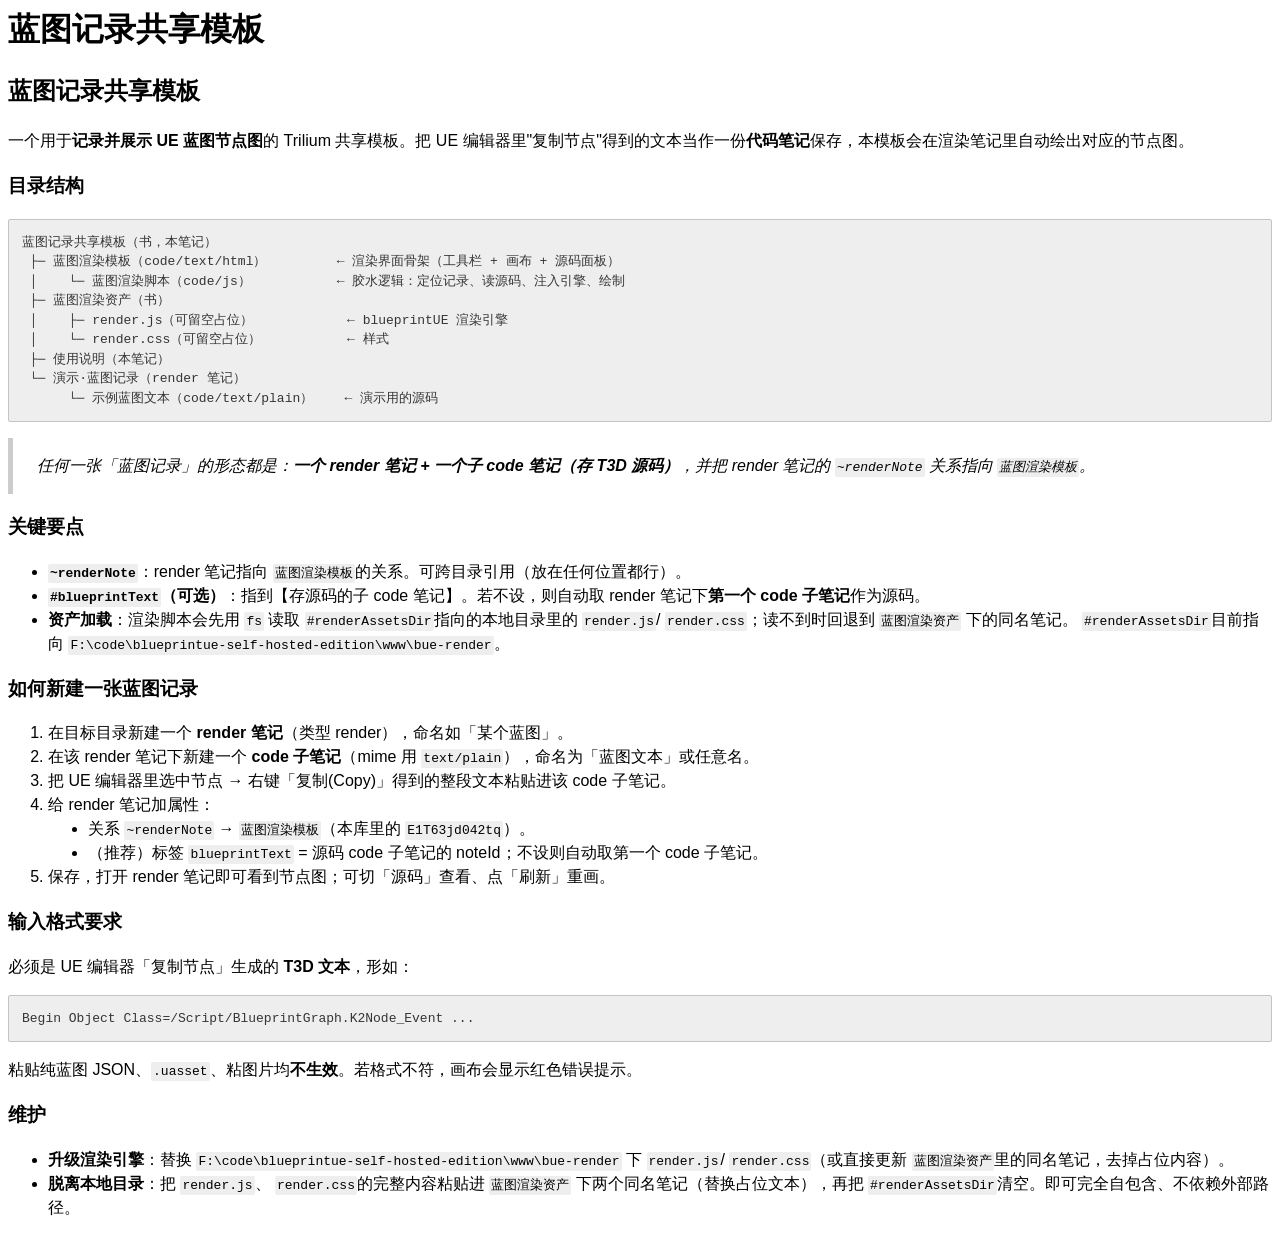
==== 蓝图记录共享模板.html @ 41a73c8f "格式化代码，便于阅读调整" ====
<html>
  
  <head>
    <meta charset="utf-8">
    <meta name="viewport" content="width=device-width, initial-scale=1">
    <link rel="stylesheet" href="style.css">
    <base target="_parent">
    <title data-trilium-title>蓝图记录共享模板</title>
  </head>
  
  <body>
    <div class="content">
       <h1 data-trilium-h1>蓝图记录共享模板</h1>

      <div class="ck-content">
        <h2>蓝图记录共享模板</h2>
        <p>一个用于<strong>记录并展示 UE 蓝图节点图</strong>的 Trilium 共享模板。把 UE 编辑器里"复制节点"得到的文本当作一份<strong>代码笔记</strong>保存，本模板会在渲染笔记里自动绘出对应的节点图。</p>
        <h3>目录结构</h3><pre><code class="language-text-x-trilium-auto">蓝图记录共享模板（书，本笔记）
 ├─ 蓝图渲染模板（code/text/html）         ← 渲染界面骨架（工具栏 + 画布 + 源码面板）
 │    └─ 蓝图渲染脚本（code/js）           ← 胶水逻辑：定位记录、读源码、注入引擎、绘制
 ├─ 蓝图渲染资产（书）
 │    ├─ render.js（可留空占位）            ← blueprintUE 渲染引擎
 │    └─ render.css（可留空占位）           ← 样式
 ├─ 使用说明（本笔记）
 └─ 演示·蓝图记录（render 笔记）
      └─ 示例蓝图文本（code/text/plain）    ← 演示用的源码</code></pre>
        <blockquote>
          <p>任何一张「蓝图记录」的形态都是：<strong>一个 render 笔记 + 一个子 code 笔记（存 T3D 源码）</strong>，并把
            render 笔记的 <code spellcheck="false">~renderNote</code> 关系指向 <code spellcheck="false">蓝图渲染模板</code>。</p>
        </blockquote>
        <h3>关键要点</h3>
        <ul>
          <li><code spellcheck="false"><strong>~renderNote</strong></code>：render 笔记指向
            <code
            spellcheck="false">蓝图渲染模板</code>的关系。可跨目录引用（放在任何位置都行）。</li>
          <li><code spellcheck="false"><strong>#blueprintText</strong></code><strong>（可选）</strong>：指到【存源码的子
            code 笔记】。若不设，则自动取 render 笔记下<strong>第一个 code 子笔记</strong>作为源码。</li>
          <li><strong>资产加载</strong>：渲染脚本会先用 <code spellcheck="false">fs</code> 读取
            <code
            spellcheck="false">#renderAssetsDir</code>指向的本地目录里的 <code spellcheck="false">render.js</code>/
              <code
              spellcheck="false">render.css</code>；读不到时回退到 <code spellcheck="false">蓝图渲染资产</code> 下的同名笔记。
                <code
                spellcheck="false">#renderAssetsDir</code>目前指向 <code spellcheck="false">F:\code\blueprintue-self-hosted-edition\www\bue-render</code>。</li>
        </ul>
        <h3>如何新建一张蓝图记录</h3>
        <ol>
          <li>在目标目录新建一个 <strong>render 笔记</strong>（类型 render），命名如「某个蓝图」。</li>
          <li>在该 render 笔记下新建一个 <strong>code 子笔记</strong>（mime 用 <code spellcheck="false">text/plain</code>），命名为「蓝图文本」或任意名。</li>
          <li>把 UE 编辑器里选中节点 → 右键「复制(Copy)」得到的整段文本粘贴进该 code 子笔记。</li>
          <li>给 render 笔记加属性：
            <ul>
              <li>关系 <code spellcheck="false">~renderNote</code> → <code spellcheck="false">蓝图渲染模板</code>（本库里的
                <code
                spellcheck="false">E1T63jd042tq</code>）。</li>
              <li>（推荐）标签 <code spellcheck="false">blueprintText</code> = 源码 code 子笔记的 noteId；不设则自动取第一个
                code 子笔记。</li>
            </ul>
          </li>
          <li>保存，打开 render 笔记即可看到节点图；可切「源码」查看、点「刷新」重画。</li>
        </ol>
        <h3>输入格式要求</h3>
        <p>必须是 UE 编辑器「复制节点」生成的 <strong>T3D 文本</strong>，形如：</p><pre><code class="language-text-x-trilium-auto">Begin Object Class=/Script/BlueprintGraph.K2Node_Event ...</code></pre>
        <p>粘贴纯蓝图 JSON、<code spellcheck="false">.uasset</code>、粘图片均<strong>不生效</strong>。若格式不符，画布会显示红色错误提示。</p>
        <h3>维护</h3>
        <ul>
          <li><strong>升级渲染引擎</strong>：替换 <code spellcheck="false">F:\code\blueprintue-self-hosted-edition\www\bue-render</code> 下
            <code
            spellcheck="false">render.js</code>/ <code spellcheck="false">render.css</code>（或直接更新
              <code
              spellcheck="false">蓝图渲染资产</code>里的同名笔记，去掉占位内容）。</li>
          <li><strong>脱离本地目录</strong>：把 <code spellcheck="false">render.js</code>、
            <code
            spellcheck="false">render.css</code>的完整内容粘贴进 <code spellcheck="false">蓝图渲染资产</code> 下两个同名笔记（替换占位文本），再把
              <code
              spellcheck="false">#renderAssetsDir</code>清空。即可完全自包含、不依赖外部路径。</li>
        </ul>
      </div>
    </div>
  </body>

</html>
---- style.css ----
/**
 * @license Copyright (c) 2003-2026, CKSource Holding sp. z o.o. All rights reserved.
 * For licensing, see LICENSE.md or https://ckeditor.com/legal/ckeditor-licensing-options
 */
.ck-content code {
  background-color: #c7c7c74d;
  border-radius: 2px;
  padding: .15em;
}

.ck-content blockquote {
  border-left: 5px solid #ccc;
  margin-left: 0;
  margin-right: 0;
  padding-left: 1.5em;
  padding-right: 1.5em;
  font-style: italic;
  overflow: hidden;
}

.ck-content[dir="rtl"] blockquote {
  border-left: 0;
  border-right: 5px solid #ccc;
}

.ck-content pre {
  color: #353535;
  text-align: left;
  tab-size: 4;
  white-space: pre-wrap;
  direction: ltr;
  background: #c7c7c74d;
  border: 1px solid #c4c4c4;
  border-radius: 2px;
  min-width: 200px;
  margin: .9em 0;
  padding: 1em;
  font-style: normal;
}

.ck-content pre code {
  background: unset;
  border-radius: 0;
  padding: 0;
}

:root {
  --ck-content-font-family: Helvetica, Arial, Tahoma, Verdana, Sans-Serif;
  --ck-content-font-size: medium;
  --ck-content-font-color: #000;
  --ck-content-line-height: 1.5;
  --ck-content-word-break: normal;
  --ck-content-overflow-wrap: break-word;
}

.ck-content {
  font-family: var(--ck-content-font-family);
  font-size: var(--ck-content-font-size);
  color: var(--ck-content-font-color);
  line-height: var(--ck-content-line-height);
  word-break: var(--ck-content-word-break);
  overflow-wrap: var(--ck-content-overflow-wrap);
}

:root {
  --ck-content-font-size-tiny: .7em;
  --ck-content-font-size-small: .85em;
  --ck-content-font-size-big: 1.4em;
  --ck-content-font-size-huge: 1.8em;
}

.ck-content .text-tiny {
  font-size: var(--ck-content-font-size-tiny);
}

.ck-content .text-small {
  font-size: var(--ck-content-font-size-small);
}

.ck-content .text-big {
  font-size: var(--ck-content-font-size-big);
}

.ck-content .text-huge {
  font-size: var(--ck-content-font-size-huge);
}

:root {
  --ck-content-highlight-marker-yellow: #fdfd77;
  --ck-content-highlight-marker-green: #62f962;
  --ck-content-highlight-marker-pink: #fc7899;
  --ck-content-highlight-marker-blue: #72ccfd;
  --ck-content-highlight-pen-red: #e71313;
  --ck-content-highlight-pen-green: #128a00;
}

.ck-content .marker-yellow {
  background-color: var(--ck-content-highlight-marker-yellow);
}

.ck-content .marker-green {
  background-color: var(--ck-content-highlight-marker-green);
}

.ck-content .marker-pink {
  background-color: var(--ck-content-highlight-marker-pink);
}

.ck-content .marker-blue {
  background-color: var(--ck-content-highlight-marker-blue);
}

.ck-content .pen-red {
  color: var(--ck-content-highlight-pen-red);
  background-color: #0000;
}

.ck-content .pen-green {
  color: var(--ck-content-highlight-pen-green);
  background-color: #0000;
}

.ck-content hr {
  vertical-align: middle;
  background: #dedede;
  border: 0;
  width: 100%;
  height: 4px;
  margin: 15px 0;
  display: inline-block;
}

:root {
  --ck-content-color-image-caption-background: #f7f7f7;
  --ck-content-color-image-caption-text: #333;
  --ck-content-image-style-spacing: 1.5em;
  --ck-content-inline-image-style-spacing: calc(var(--ck-content-image-style-spacing) / 2);
}

.ck-content .image > figcaption {
  caption-side: bottom;
  word-break: normal;
  overflow-wrap: anywhere;
  break-before: avoid;
  color: var(--ck-content-color-image-caption-text);
  background-color: var(--ck-content-color-image-caption-background);
  outline-offset: -1px;
  padding: .6em;
  font-size: .75em;
  display: table-caption;
}

@media (forced-colors: active) {
  .ck-content .image > figcaption {
    background-color: unset;
    color: unset;
  }
}

.ck-content img.image_resized {
  height: auto;
}

.ck-content .image.image_resized {
  box-sizing: border-box;
  max-width: 100%;
  display: block;
}

.ck-content .image.image_resized img {
  width: 100%;
}

.ck-content .image.image_resized > figcaption {
  display: block;
}

.ck-content .image.image-style-block-align-left, .ck-content .image.image-style-block-align-right {
  max-width: calc(100% - var(--ck-content-image-style-spacing));
}

.ck-content .image.image-style-align-left, .ck-content .image.image-style-align-right {
  clear: none;
}

.ck-content .image.image-style-side {
  float: right;
  margin-left: var(--ck-content-image-style-spacing);
  max-width: 50%;
}

.ck-content .image.image-style-align-left {
  float: left;
  margin-right: var(--ck-content-image-style-spacing);
}

.ck-content .image.image-style-align-right {
  float: right;
  margin-left: var(--ck-content-image-style-spacing);
}

.ck-content .image.image-style-block-align-right {
  margin-left: auto;
  margin-right: 0;
}

.ck-content .image.image-style-block-align-left {
  margin-left: 0;
  margin-right: auto;
}

.ck-content .image-style-align-center {
  margin-left: auto;
  margin-right: auto;
}

.ck-content .image-style-align-left {
  float: left;
  margin-right: var(--ck-content-image-style-spacing);
}

.ck-content .image-style-align-right {
  float: right;
  margin-left: var(--ck-content-image-style-spacing);
}

.ck-content p + .image.image-style-align-left, .ck-content p + .image.image-style-align-right, .ck-content p + .image.image-style-side {
  margin-top: 0;
}

.ck-content .image-inline.image-style-align-left, .ck-content .image-inline.image-style-align-right {
  margin-top: var(--ck-content-inline-image-style-spacing);
  margin-bottom: var(--ck-content-inline-image-style-spacing);
}

.ck-content .image-inline.image-style-align-left {
  margin-right: var(--ck-content-inline-image-style-spacing);
}

.ck-content .image-inline.image-style-align-right {
  margin-left: var(--ck-content-inline-image-style-spacing);
}

.ck-content .image {
  clear: both;
  text-align: center;
  min-width: 50px;
  margin: .9em auto;
  display: table;
}

.ck-content .image img {
  min-width: 100%;
  max-width: 100%;
  height: auto;
  margin: 0 auto;
  display: block;
}

.ck-content .image-inline {
  align-items: flex-start;
  max-width: 100%;
  display: inline-flex;
}

.ck-content .image-inline picture {
  display: flex;
}

.ck-content .image-inline picture, .ck-content .image-inline img {
  flex-grow: 1;
  flex-shrink: 1;
  max-width: 100%;
}

:root {
  --ck-content-list-marker-color: var(--ck-content-font-color);
  --ck-content-list-marker-font-family: var(--ck-content-font-family);
  --ck-content-list-marker-font-size: var(--ck-content-font-size);
  --ck-content-todo-list-checkmark-size: 16px;
}

.ck-content li > p:first-of-type {
  margin-top: 0;
}

.ck-content li > p:only-of-type {
  margin-top: 0;
  margin-bottom: 0;
}

.ck-content li.ck-list-marker-bold::marker {
  font-weight: bold;
}

.ck-content li.ck-list-marker-italic::marker {
  font-style: italic;
}

.ck-content li.ck-list-marker-color::marker {
  color: var(--ck-content-list-marker-color);
}

.ck-content li.ck-list-marker-font-family::marker {
  font-family: var(--ck-content-list-marker-font-family);
}

.ck-content li.ck-list-marker-font-size::marker {
  font-size: var(--ck-content-list-marker-font-size);
}

.ck-content li.ck-list-marker-font-size-tiny::marker {
  font-size: var(--ck-content-font-size-tiny);
}

.ck-content li.ck-list-marker-font-size-small::marker {
  font-size: var(--ck-content-font-size-small);
}

.ck-content li.ck-list-marker-font-size-big::marker {
  font-size: var(--ck-content-font-size-big);
}

.ck-content li.ck-list-marker-font-size-huge::marker {
  font-size: var(--ck-content-font-size-huge);
}

.ck-content ol {
  list-style-type: decimal;
}

.ck-content ol ol {
  list-style-type: lower-latin;
}

.ck-content ol ol ol {
  list-style-type: lower-roman;
}

.ck-content ol ol ol ol {
  list-style-type: upper-latin;
}

.ck-content ol ol ol ol ol {
  list-style-type: upper-roman;
}

.ck-content ul {
  list-style-type: disc;
}

.ck-content ul ul {
  list-style-type: circle;
}

.ck-content ul ul ul {
  list-style-type: square;
}

.ck-content ul ul ul ul {
  list-style-type: square;
}

.ck-content .todo-list .todo-list__label > input {
  -webkit-appearance: none;
  width: var(--ck-content-todo-list-checkmark-size);
  height: var(--ck-content-todo-list-checkmark-size);
  vertical-align: middle;
  border: 0;
  margin-left: 0;
  margin-right: -15px;
  display: inline-block;
  position: relative;
  left: -25px;
  right: 0;
}

[dir="rtl"]:is(.ck-content .todo-list .todo-list__label > input) {
  margin-left: -15px;
  margin-right: 0;
  left: 0;
  right: -25px;
}

.ck-content .todo-list .todo-list__label > input:before {
  box-sizing: border-box;
  content: "";
  border: 1px solid #333;
  border-radius: 2px;
  width: 100%;
  height: 100%;
  transition: box-shadow .25s ease-in-out;
  display: block;
  position: absolute;
}

@media (prefers-reduced-motion: reduce) {
  .ck-content .todo-list .todo-list__label > input:before {
    transition: none;
  }
}

.ck-content .todo-list .todo-list__label > input:after {
  box-sizing: content-box;
  pointer-events: none;
  content: "";
  left: calc(var(--ck-content-todo-list-checkmark-size) / 3);
  top: calc(var(--ck-content-todo-list-checkmark-size) / 5.3);
  width: calc(var(--ck-content-todo-list-checkmark-size) / 5.3);
  height: calc(var(--ck-content-todo-list-checkmark-size) / 2.6);
  border-style: solid;
  border-color: #0000;
  border-width: 0 calc(var(--ck-content-todo-list-checkmark-size) / 8) calc(var(--ck-content-todo-list-checkmark-size) / 8) 0;
  display: block;
  position: absolute;
  transform: rotate(45deg);
}

.ck-content .todo-list .todo-list__label > input[checked]:before {
  background: #26ab33;
  border-color: #26ab33;
}

.ck-content .todo-list .todo-list__label > input[checked]:after {
  border-color: #fff;
}

.ck-content .todo-list {
  list-style: none;
}

.ck-content .todo-list li {
  margin-bottom: 5px;
  position: relative;
}

.ck-content .todo-list li .todo-list {
  margin-top: 5px;
}

.ck-content .todo-list .todo-list__label .todo-list__label__description {
  vertical-align: middle;
}

.ck-content .todo-list .todo-list__label.todo-list__label_without-description input[type="checkbox"] {
  position: absolute;
}

.ck-content .media {
  clear: both;
  min-width: 15em;
  margin: .9em auto;
  display: block;
}

.ck-content .media:has( > div[data-oembed-url*="open.spotify.com"]) {
  width: 300px;
  min-width: 286px;
}

.ck-content .media.media_resized {
  box-sizing: border-box;
  max-width: 100%;
  display: block;
}

.ck-content .media.media_resized > div[data-oembed-url] {
  width: 100%;
}

:root {
  --ck-content-media-style-spacing: 1.5em;
}

.ck-content .media.media-style-align-left, .ck-content .media.media-style-align-right {
  clear: none;
  width: 100%;
}

.ck-content .media.media-style-align-left {
  float: left;
  margin-right: var(--ck-content-media-style-spacing);
}

.ck-content .media.media-style-align-right {
  float: right;
  margin-left: var(--ck-content-media-style-spacing);
}

.ck-content .media.media-style-block-align-left {
  margin-left: 0;
  margin-right: auto;
}

.ck-content .media.media-style-block-align-right {
  margin-left: auto;
  margin-right: 0;
}

:root {
  --ck-content-color-mention-background: #9900301a;
  --ck-content-color-mention-text: #990030;
}

.ck-content .mention {
  background: var(--ck-content-color-mention-background);
  color: var(--ck-content-color-mention-text);
}

.ck-content .page-break {
  clear: both;
  justify-content: center;
  align-items: center;
  padding: 5px 0;
  display: flex;
  position: relative;
}

.ck-content .page-break:after {
  content: "";
  border-bottom: 2px dashed #c4c4c4;
  width: 100%;
  position: absolute;
}

.ck-content .page-break__label {
  z-index: 1;
  text-transform: uppercase;
  color: #333;
  -webkit-user-select: none;
  user-select: none;
  background: #fff;
  border: 1px solid #c4c4c4;
  border-radius: 2px;
  padding: .3em .6em;
  font-size: .75em;
  font-weight: bold;
  display: block;
  position: relative;
  box-shadow: 2px 2px 1px #00000026;
}

@media print {
  .ck-content .page-break {
    padding: 0;
  }

  .ck-content .page-break:after {
    display: none;
  }

  .ck-content :has( + .page-break) {
    margin-bottom: 0;
  }
}

:root {
  --ck-content-table-style-spacing: 1.5em;
  --ck-content-color-table-caption-background: #f7f7f7;
  --ck-content-color-table-caption-text: #333;
}

.ck-content .table th {
  text-align: start;
}

.ck-content[dir="rtl"] .table th {
  text-align: right;
}

.ck-content[dir="ltr"] .table th {
  text-align: left;
}

.ck-content figure.table:not(.layout-table) {
  display: table;
}

.ck-content figure.table:not(.layout-table) > table {
  width: 100%;
  height: 100%;
}

.ck-content .table:not(.layout-table) {
  margin: .9em auto;
}

.ck-content table.table:not(.layout-table), .ck-content figure.table:not(.layout-table) > table {
  border-collapse: collapse;
  border-spacing: 0;
  border: 1px double #b3b3b3;
}

:is(:is(.ck-content table.table:not(.layout-table), .ck-content figure.table:not(.layout-table) > table) > thead, :is(.ck-content table.table:not(.layout-table), .ck-content figure.table:not(.layout-table) > table) > tfoot, :is(.ck-content table.table:not(.layout-table), .ck-content figure.table:not(.layout-table) > table) > tbody) > tr > th {
  background: #0000000d;
  font-weight: bold;
}

:is(:is(:is(.ck-content table.table:not(.layout-table), .ck-content figure.table:not(.layout-table) > table) > thead, :is(.ck-content table.table:not(.layout-table), .ck-content figure.table:not(.layout-table) > table) > tfoot, :is(.ck-content table.table:not(.layout-table), .ck-content figure.table:not(.layout-table) > table) > tbody) > tr > td, :is(:is(.ck-content table.table:not(.layout-table), .ck-content figure.table:not(.layout-table) > table) > thead, :is(.ck-content table.table:not(.layout-table), .ck-content figure.table:not(.layout-table) > table) > tfoot, :is(.ck-content table.table:not(.layout-table), .ck-content figure.table:not(.layout-table) > table) > tbody) > tr > th) > p:first-of-type {
  margin-top: 0;
}

:is(:is(:is(.ck-content table.table:not(.layout-table), .ck-content figure.table:not(.layout-table) > table) > thead, :is(.ck-content table.table:not(.layout-table), .ck-content figure.table:not(.layout-table) > table) > tfoot, :is(.ck-content table.table:not(.layout-table), .ck-content figure.table:not(.layout-table) > table) > tbody) > tr > td, :is(:is(.ck-content table.table:not(.layout-table), .ck-content figure.table:not(.layout-table) > table) > thead, :is(.ck-content table.table:not(.layout-table), .ck-content figure.table:not(.layout-table) > table) > tfoot, :is(.ck-content table.table:not(.layout-table), .ck-content figure.table:not(.layout-table) > table) > tbody) > tr > th) > p:last-of-type {
  margin-bottom: 0;
}

:is(:is(.ck-content table.table:not(.layout-table), .ck-content figure.table:not(.layout-table) > table) > thead, :is(.ck-content table.table:not(.layout-table), .ck-content figure.table:not(.layout-table) > table) > tfoot, :is(.ck-content table.table:not(.layout-table), .ck-content figure.table:not(.layout-table) > table) > tbody) > tr > td, :is(:is(.ck-content table.table:not(.layout-table), .ck-content figure.table:not(.layout-table) > table) > thead, :is(.ck-content table.table:not(.layout-table), .ck-content figure.table:not(.layout-table) > table) > tfoot, :is(.ck-content table.table:not(.layout-table), .ck-content figure.table:not(.layout-table) > table) > tbody) > tr > th {
  border: 1px solid #bfbfbf;
  min-width: 2em;
  padding: .4em;
}

@media print {
  .ck-content figure.table:not(.layout-table) {
    width: fit-content;
    height: fit-content;
  }

  .ck-content figure.table:not(.layout-table) > table {
    height: initial;
  }
}

.ck-content table.table.layout-table, .ck-content figure.table.layout-table {
  margin-top: 0;
  margin-bottom: 0;
}

.ck-content table.table.layout-table, .ck-content figure.table.layout-table > table {
  border-spacing: 0;
}

.ck-content .table.table-style-align-left {
  float: left;
  margin-right: var(--ck-content-table-style-spacing);
}

.ck-content .table.table-style-align-right {
  float: right;
  margin-left: var(--ck-content-table-style-spacing);
}

.ck-content .table.table-style-align-center {
  margin-left: auto;
  margin-right: auto;
}

.ck-content .table.table-style-block-align-left {
  margin-left: 0;
  margin-right: auto;
}

.ck-content .table.table-style-block-align-right {
  margin-left: auto;
  margin-right: 0;
}

.ck-content .table > figcaption, .ck-content figure.table > table > caption {
  caption-side: top;
  word-break: normal;
  overflow-wrap: anywhere;
  text-align: center;
  color: var(--ck-content-color-table-caption-text);
  background-color: var(--ck-content-color-table-caption-background);
  outline-offset: -1px;
  padding: .6em;
  font-size: .75em;
  display: table-caption;
}

@media (forced-colors: active) {
  .ck-content .table > figcaption, .ck-content figure.table > table > caption {
    background-color: unset;
    color: unset;
  }
}

.ck-content .table .ck-table-resized {
  table-layout: fixed;
}

.ck-content .table td, .ck-content .table th {
  overflow-wrap: break-word;
}

/*# sourceMappingURL=ckeditor5-content.css.map */
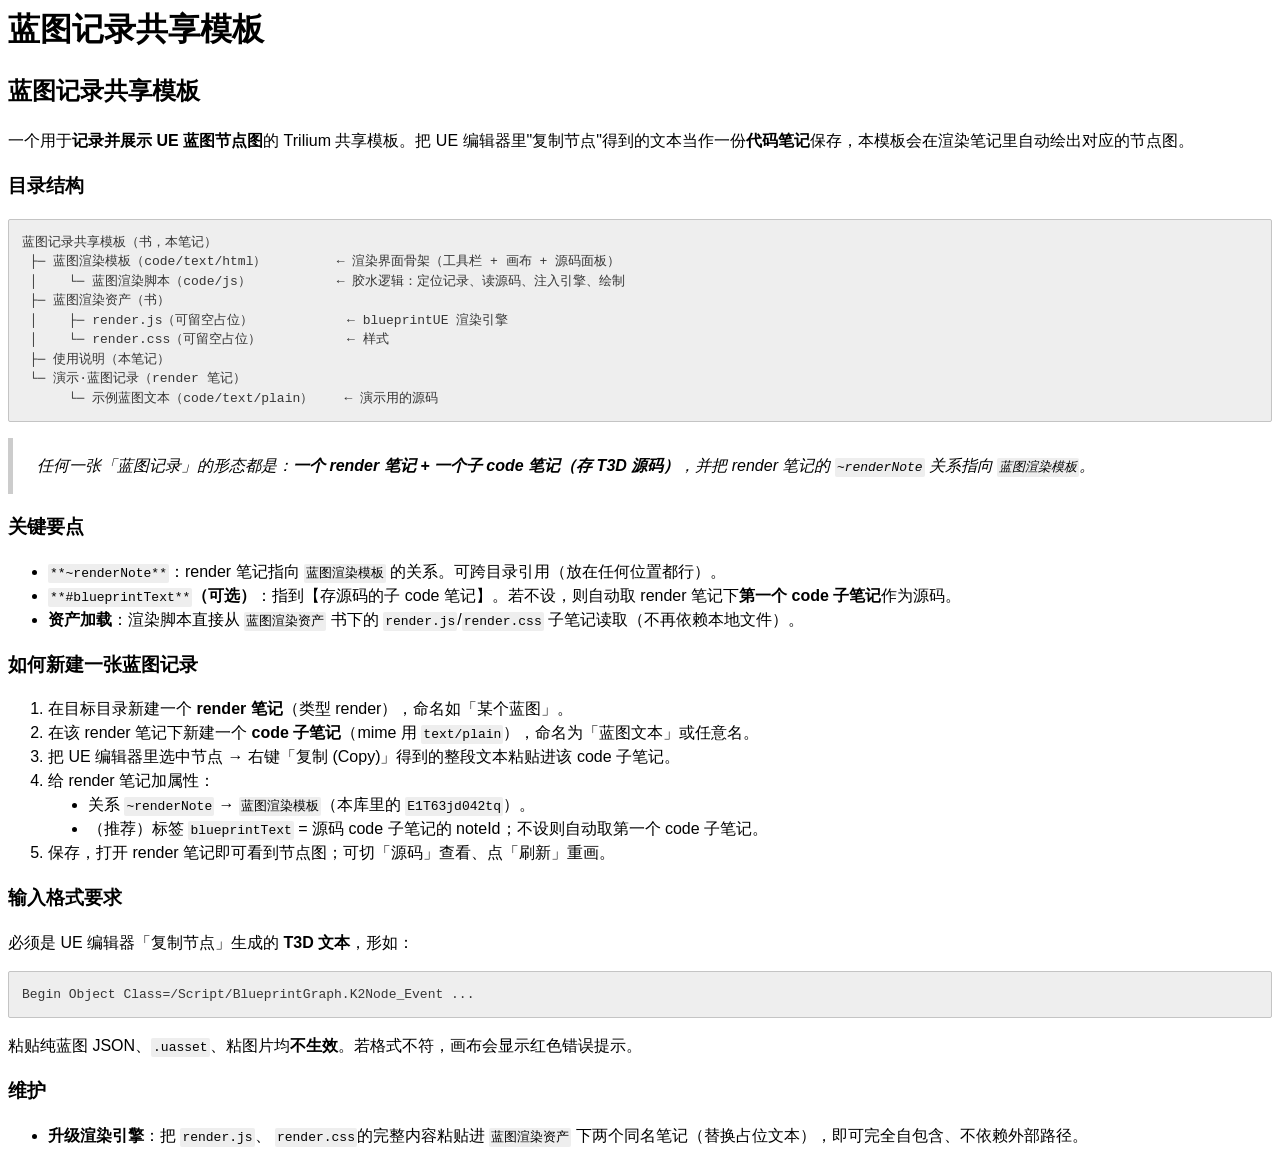
==== commit 4f5f8d0c: "修复：切换不同蓝图时，无法加载渲染的问题" ====
--- a/蓝图记录共享模板.html
+++ b/蓝图记录共享模板.html
@@ -30,24 +30,18 @@
         </blockquote>
         <h3>关键要点</h3>
         <ul>
-          <li><code spellcheck="false"><strong>~renderNote</strong></code>：render 笔记指向
+          <li><code spellcheck="false">**~renderNote**</code>：render 笔记指向 <code spellcheck="false">蓝图渲染模板</code> 的关系。可跨目录引用（放在任何位置都行）。</li>
+          <li><code spellcheck="false">**#blueprintText**</code><strong>（可选）</strong>：指到【存源码的子
+            code 笔记】。若不设，则自动取 render 笔记下<strong>第一个 code 子笔记</strong>作为源码。</li>
+          <li><strong>资产加载</strong>：渲染脚本直接从 <code spellcheck="false">蓝图渲染资产</code> 书下的
             <code
-            spellcheck="false">蓝图渲染模板</code>的关系。可跨目录引用（放在任何位置都行）。</li>
-          <li><code spellcheck="false"><strong>#blueprintText</strong></code><strong>（可选）</strong>：指到【存源码的子
-            code 笔记】。若不设，则自动取 render 笔记下<strong>第一个 code 子笔记</strong>作为源码。</li>
-          <li><strong>资产加载</strong>：渲染脚本会先用 <code spellcheck="false">fs</code> 读取
-            <code
-            spellcheck="false">#renderAssetsDir</code>指向的本地目录里的 <code spellcheck="false">render.js</code>/
-              <code
-              spellcheck="false">render.css</code>；读不到时回退到 <code spellcheck="false">蓝图渲染资产</code> 下的同名笔记。
-                <code
-                spellcheck="false">#renderAssetsDir</code>目前指向 <code spellcheck="false">F:\code\blueprintue-self-hosted-edition\www\bue-render</code>。</li>
+            spellcheck="false">render.js</code>/<code spellcheck="false">render.css</code> 子笔记读取（不再依赖本地文件）。</li>
         </ul>
         <h3>如何新建一张蓝图记录</h3>
         <ol>
           <li>在目标目录新建一个 <strong>render 笔记</strong>（类型 render），命名如「某个蓝图」。</li>
           <li>在该 render 笔记下新建一个 <strong>code 子笔记</strong>（mime 用 <code spellcheck="false">text/plain</code>），命名为「蓝图文本」或任意名。</li>
-          <li>把 UE 编辑器里选中节点 → 右键「复制(Copy)」得到的整段文本粘贴进该 code 子笔记。</li>
+          <li>把 UE 编辑器里选中节点 → 右键「复制 (Copy)」得到的整段文本粘贴进该 code 子笔记。</li>
           <li>给 render 笔记加属性：
             <ul>
               <li>关系 <code spellcheck="false">~renderNote</code> → <code spellcheck="false">蓝图渲染模板</code>（本库里的
@@ -64,16 +58,9 @@
         <p>粘贴纯蓝图 JSON、<code spellcheck="false">.uasset</code>、粘图片均<strong>不生效</strong>。若格式不符，画布会显示红色错误提示。</p>
         <h3>维护</h3>
         <ul>
-          <li><strong>升级渲染引擎</strong>：替换 <code spellcheck="false">F:\code\blueprintue-self-hosted-edition\www\bue-render</code> 下
+          <li><strong>升级渲染引擎</strong>：把 <code spellcheck="false">render.js</code>、
             <code
-            spellcheck="false">render.js</code>/ <code spellcheck="false">render.css</code>（或直接更新
-              <code
-              spellcheck="false">蓝图渲染资产</code>里的同名笔记，去掉占位内容）。</li>
-          <li><strong>脱离本地目录</strong>：把 <code spellcheck="false">render.js</code>、
-            <code
-            spellcheck="false">render.css</code>的完整内容粘贴进 <code spellcheck="false">蓝图渲染资产</code> 下两个同名笔记（替换占位文本），再把
-              <code
-              spellcheck="false">#renderAssetsDir</code>清空。即可完全自包含、不依赖外部路径。</li>
+            spellcheck="false">render.css</code>的完整内容粘贴进 <code spellcheck="false">蓝图渲染资产</code> 下两个同名笔记（替换占位文本），即可完全自包含、不依赖外部路径。</li>
         </ul>
       </div>
     </div>
